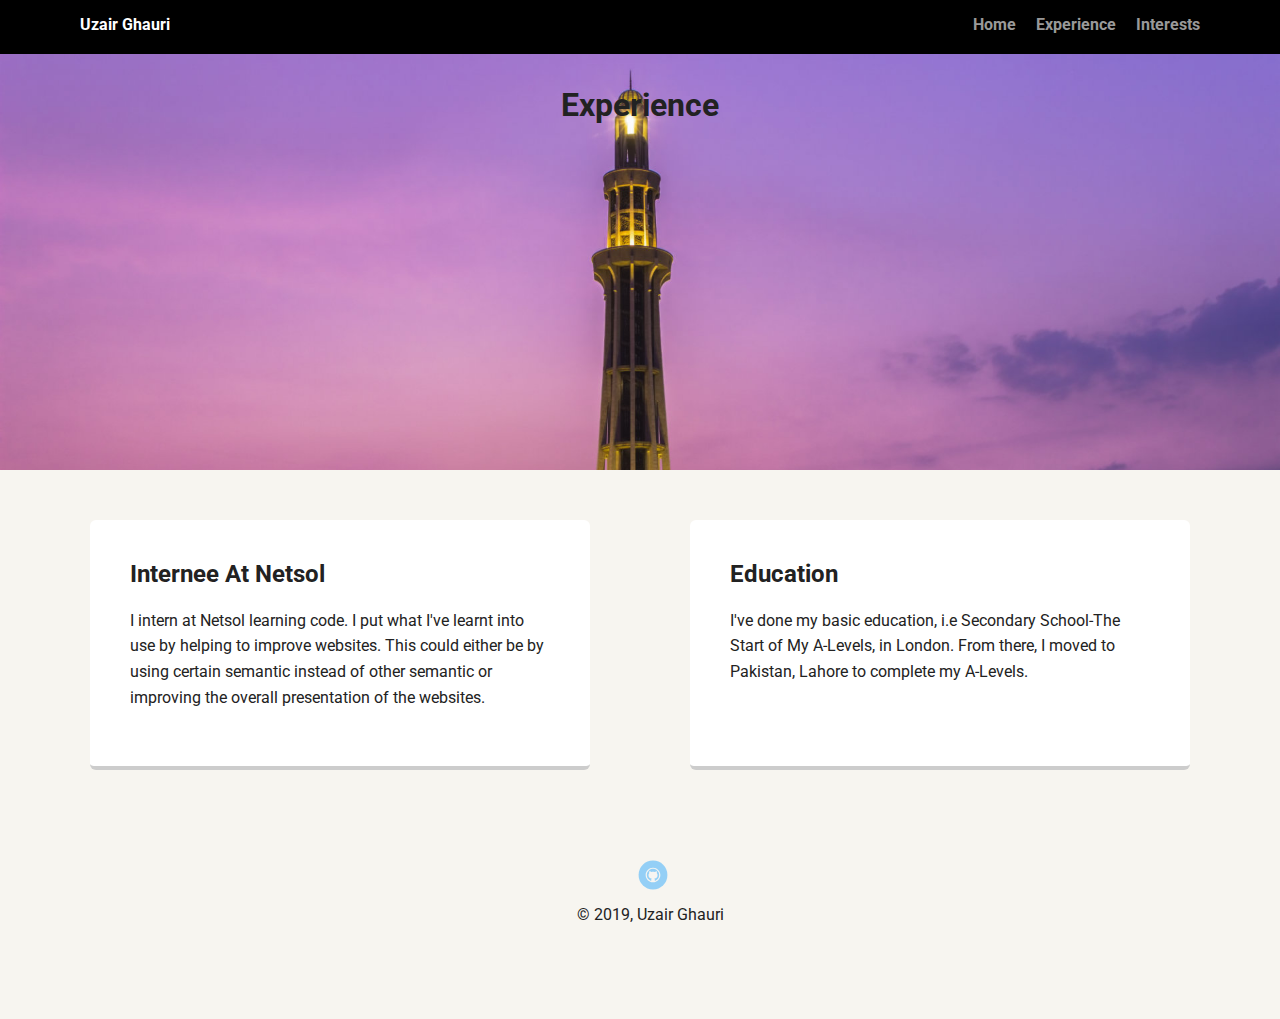
==== exp.html @ c00fcd56 "project 1" ====
<!doctype html>
<html lang="en">
<head>
  <meta charset="utf-8">
  <title>Experience</title>
  <meta name="viewport" content="width=device-width, initial-scale=1.0">
  <link rel="stylesheet" href="styles.css">
  <link href="https://fonts.googleapis.com/css?family=Muli%7CRoboto:400,300,500,700,900" rel="stylesheet"></head>
  <body>

    <nav class="main-nav">
        <ul class="nav">
          <li class="name">Uzair Ghauri</li>
          <li><a href="index.html">Home</a></li>
          <li><a href="exp.html">Experience</a></li>
          <li><a href="interests.html">Interests</a></li>
        </ul>
    </nav>

    <header>
      <h1 class="exp">Experience</h1>
    </header>

    <main class="flex">
      <section class="card">
        <h2>Internee At Netsol</h2>
        <p>I intern at Netsol learning code. I put what I've learnt into use by helping to improve websites. This could either be by using certain semantic instead of other semantic or improving the overall presentation of the websites.</p>
      </section> 

      <section class="card">
        <h2>Education</h2>
        <p>I've done my basic education, i.e Secondary School-The Start of My A-Levels, in London. From there, I moved to Pakistan, Lahore to complete my A-Levels.</p>
      </section> 

    </main>
    <footer>
      <ul>
        <li><a href="https://github.com/uzairghauri" class="social github" target="_blank">Github</a></li>
      </ul>
      <p class="copyright">&copy; 2019, Uzair Ghauri</p>
    </footer>
  </body>
  </html>
---- styles.css ----
/* Global Layout Set-up */
* { 
  box-sizing: border-box;
}
  
body {
  margin: 0;
  padding: 0;
  text-align: center;
  font-family: 'Roboto', sans-serif;
  color: #222;
  background: #f7f5f0;
}
/* Link Styles */

a {
  text-decoration: none;
  color: #999;
}
a:hover {
  color: #6633ff;
}

/* Section Styles */

.main-nav {
  width: 100%;
  background: black;
  min-height: 30px;
  padding: 10px;
  position: fixed;
  text-align: center;
}
.nav {
  display: flex;
  justify-content: space-around;
  font-weight: 700;
  list-style-type: none;
  margin: 0 auto;
  padding: 0;
}

.nav .name {
    display: block;
    margin-right: auto;
    color: white;
}
.nav li {
  padding: 5px 10px 10px 10px;
}
.nav a {
  transition: all .5s;
}
.nav a:hover {
  color: white
}

header {
  text-align: center;
  background: url('images/lahore.jpg') no-repeat top center ;
  background-size: cover;
  overflow: hidden;
  padding-top: 60px;
}
header {
  line-height: 1.5;
}
header .profile-image {
  margin-top: 50px;
  width: 150px;
  height: 150px;
  border-radius: 50%;
  border: 3px solid white;
  transition: all .5s;
}
header .profile-image:hover {
  transform: scale(1.2) rotate(5deg);
}
.tag {
  background-color: #efefef;
  color: black;
  padding: 10px;
  border-radius: 5px;
  display: table;
  margin: 10px auto;
} 
.location {
  background-color: #222;
  color: white;
}
.card {
  margin: 30px;
  padding: 20px 40px 40px;
  max-width: 500px;
  text-align: left;
  background: #fff;
  border-bottom: 4px solid #ccc;
  border-radius: 6px;
  transition: all .5s;
}
.card:hover {
  border-color: #ff99ff;
}

ul.skills {
  padding: 0;
  text-align: center;
}

.skills li {
  border-radius: 6px;
  display: inline-block;
  background: #ff9904;
  color: white;
  padding: 5px 10px;
  margin: 2px;
}

.skills li:nth-child(odd) {
  background: #0399ff;
}

footer {
  width: 100%;
  min-height: 30px;
  padding: 20px 0 40px 20px;
}

footer .copyright {
  top: -8px;
  font-size: .75em;
}

footer ul {
  list-style-type: none;
  margin: 0;
  padding: 0;
}

footer ul li {
  display: inline-block;
}

a.social {
  display: inline-block;
  text-indent: -9999px;
  margin-left: 5px;
  width: 30px;
  height: 30px;
  background-size: 30px 30px;
  opacity: .4;
  transition: all .5s;
}
a.github {
  background-image: url(images/github.svg);
}
a.social:hover {
  opacity: 1;
}
.clearfix {
  clear: both;
}

/* Styles for larger screens */
@media screen and (min-width: 720px) {
  
  .flex {
      display: -ms-flexbox;      /* TWEENER - IE 10 */
      display: flex; 
      max-width: 1200px;
      -ms-flex-pack: distribute;
      justify-content: space-around;
      margin: 0 auto;
  }

  header {
    min-height: 470px;
  }

  .nav {
    max-width: 1200px;
    padding: 0 30px;
  }


  main {
    padding-top: 20px;
  }

  main p {
    line-height: 1.6em;
  }

  footer {
    font-size: 1.3em;
    max-width: 1200px;
    margin: 40px auto;
  }

  exp {
    color: black;
    padding: 10px;
    border-radius: 5px;
    display: table;
    margin: 10px auto;
    margin-top: 50px;
  }
}
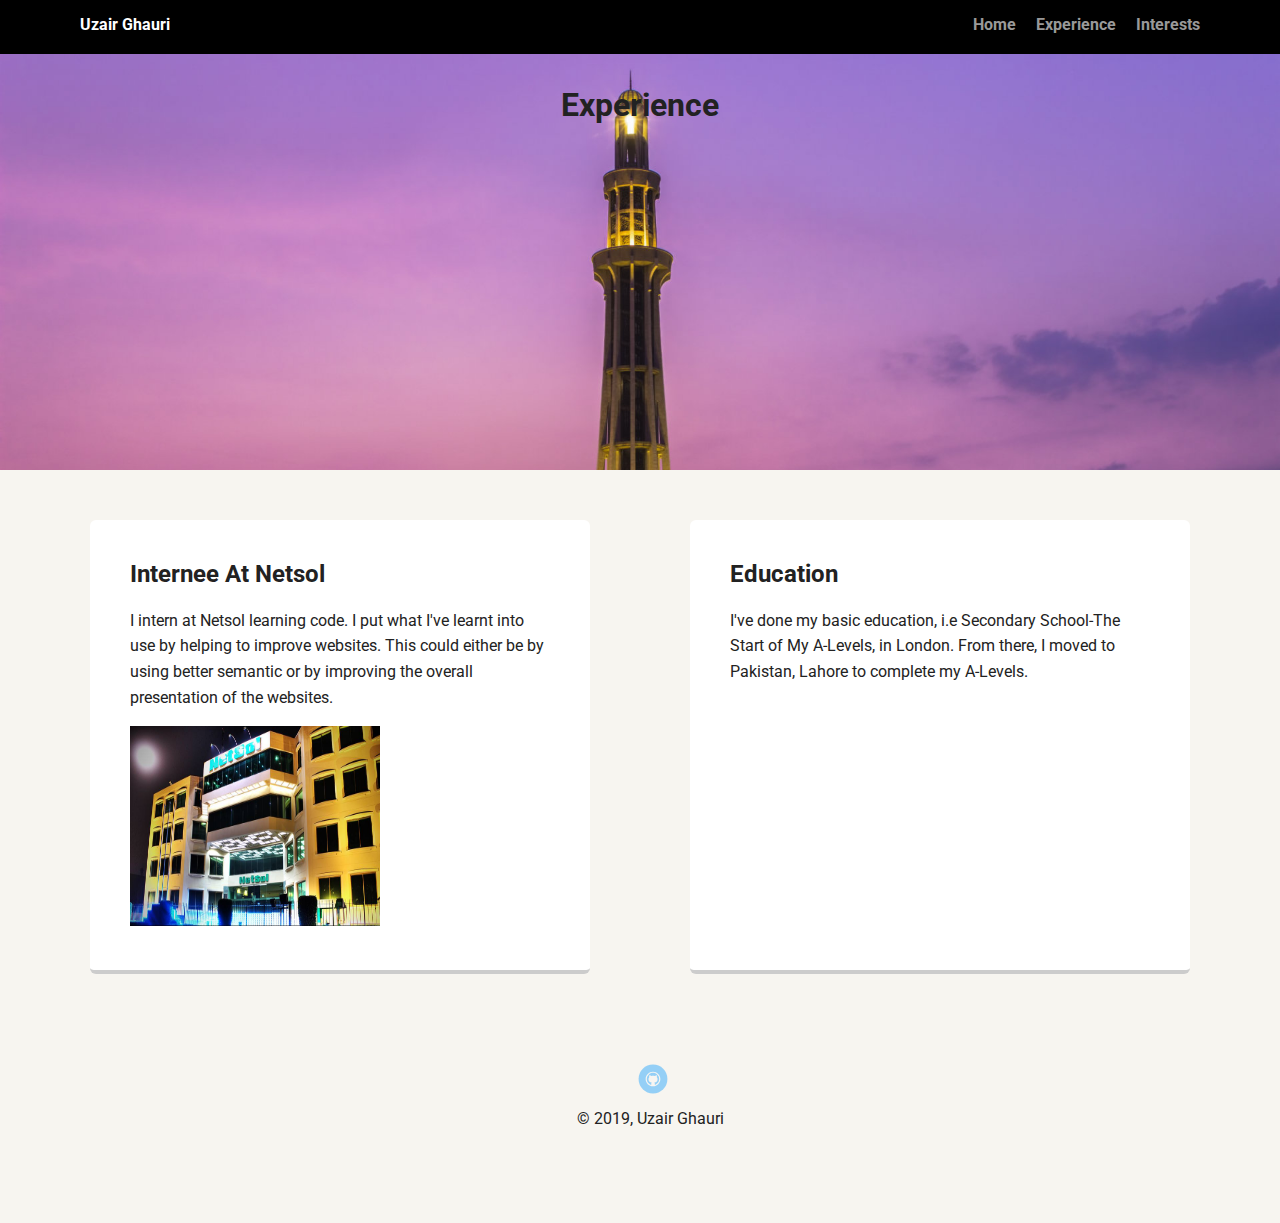
==== commit a813589c: "project 1" ====
--- a/exp.html
+++ b/exp.html
@@ -24,7 +24,8 @@
     <main class="flex">
       <section class="card">
         <h2>Internee At Netsol</h2>
-        <p>I intern at Netsol learning code. I put what I've learnt into use by helping to improve websites. This could either be by using certain semantic instead of other semantic or improving the overall presentation of the websites.</p>
+        <p>I intern at Netsol learning code. I put what I've learnt into use by helping to improve websites. This could either be by using better semantic or by improving the overall presentation of the websites.</p>
+        <img src="images/netsol.png" alt="Netsol" width="250" height="200">
       </section> 
 
       <section class="card">
--- a/styles.css
+++ b/styles.css
@@ -69,8 +69,8 @@
   margin-top: 50px;
   width: 150px;
   height: 150px;
-  border-radius: 50%;
-  border: 3px solid white;
+  border-radius: 55%;
+  border: 0px solid white;
   transition: all .5s;
 }
 header .profile-image:hover {
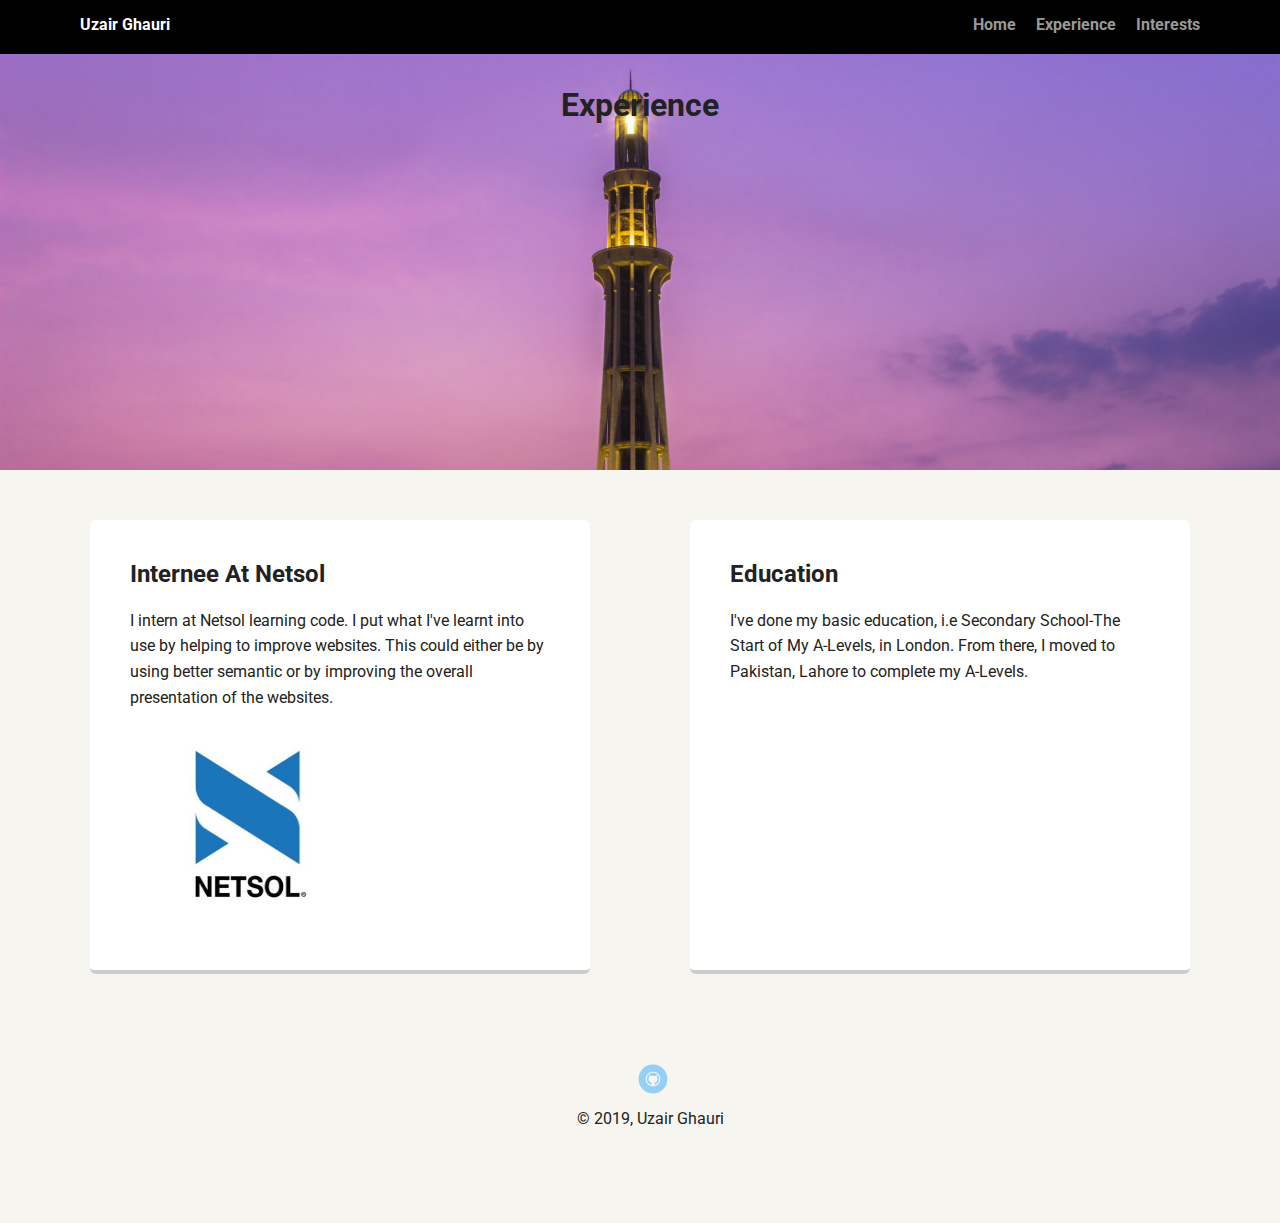
==== commit 4f6d866a: "Projext 1" ====
--- a/exp.html
+++ b/exp.html
@@ -25,7 +25,7 @@
       <section class="card">
         <h2>Internee At Netsol</h2>
         <p>I intern at Netsol learning code. I put what I've learnt into use by helping to improve websites. This could either be by using better semantic or by improving the overall presentation of the websites.</p>
-        <img src="images/netsol.png" alt="Netsol" width="250" height="200">
+        <img src="images/netsol.jpg" alt="Netsol" width="250" height="200">
       </section> 
 
       <section class="card">
